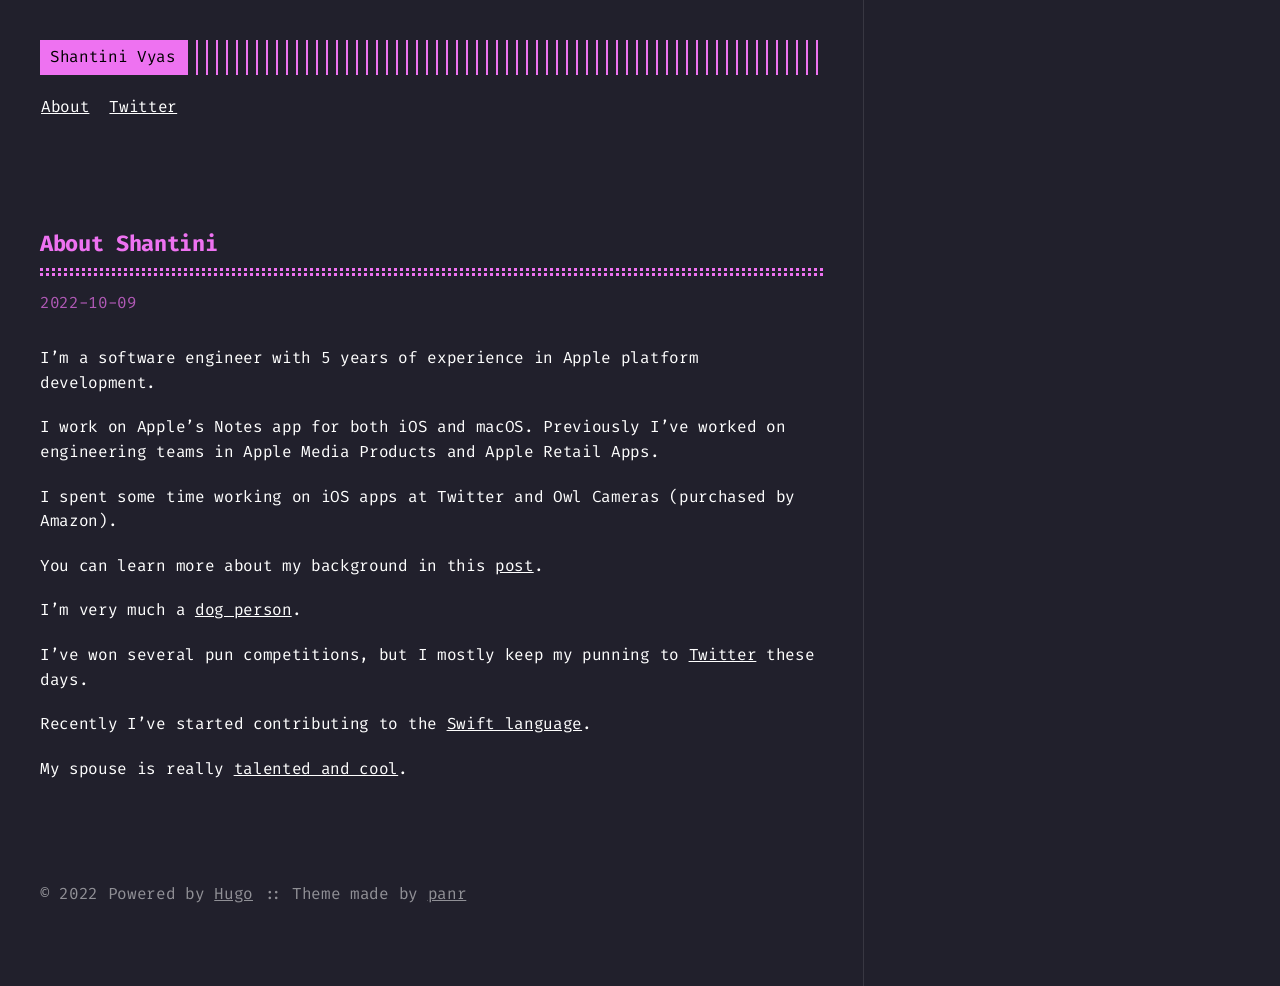
==== about/index.html @ dc6836b6 "deploy: b3198a1be85cbfc86b4d877498c3752a5359cd73" ====
<!doctype html><html lang=en><head><title>About Shantini :: Shantini Vyas</title><meta charset=utf-8><meta name=viewport content="width=device-width,initial-scale=1"><meta name=description content="I&amp;rsquo;m a software engineer with 5 years of experience in Apple platform development.
I work on Apple&amp;rsquo;s Notes app for both iOS and macOS. Previously I&amp;rsquo;ve worked on engineering teams in Apple Media Products and Apple Retail Apps.
I spent some time working on iOS apps at Twitter and Owl Cameras (purchased by Amazon).
You can learn more about my background in this post.
I&amp;rsquo;m very much a dog person."><meta name=keywords content><meta name=robots content="noodp"><link rel=canonical href=https://pershanti.github.io/about/><link rel=stylesheet href=https://pershanti.github.io/assets/style.css><link rel=stylesheet href=https://pershanti.github.io/assets/pink.css><link rel=apple-touch-icon href=https://pershanti.github.io/img/apple-touch-icon-192x192.png><link rel="shortcut icon" href=https://pershanti.github.io/img/favicon/pink.png><meta name=twitter:card content="summary"><meta name=twitter:site content><meta name=twitter:creator content><meta property="og:locale" content="en"><meta property="og:type" content="article"><meta property="og:title" content="About Shantini"><meta property="og:description" content="I&amp;rsquo;m a software engineer with 5 years of experience in Apple platform development.
I work on Apple&amp;rsquo;s Notes app for both iOS and macOS. Previously I&amp;rsquo;ve worked on engineering teams in Apple Media Products and Apple Retail Apps.
I spent some time working on iOS apps at Twitter and Owl Cameras (purchased by Amazon).
You can learn more about my background in this post.
I&amp;rsquo;m very much a dog person."><meta property="og:url" content="https://pershanti.github.io/about/"><meta property="og:site_name" content="Shantini Vyas"><meta property="og:image" content="https://pershanti.github.io/img/favicon/pink.png"><meta property="og:image:width" content="2048"><meta property="og:image:height" content="1024"><meta property="article:published_time" content="2022-10-09 22:17:15 -0400 -0400"></head><body class=pink><div class="container headings--one-size"><header class=header><div class=header__inner><div class=header__logo><a href=/><div class=logo>Shantini Vyas</div></a></div><div class=menu-trigger>menu</div></div><nav class=menu><ul class="menu__inner menu__inner--desktop"><li><a href=/about>About</a></li><li><a href=http://www.twitter.com/shantinix>Twitter</a></li></ul><ul class="menu__inner menu__inner--mobile"><li><a href=/about>About</a></li><li><a href=http://www.twitter.com/shantinix>Twitter</a></li></ul></nav></header><div class=content><div class=post><h1 class=post-title><a href=https://pershanti.github.io/about/>About Shantini</a></h1><div class=post-meta><span class=post-date>2022-10-09</span></div><div class=post-content><div><p>I&rsquo;m a software engineer with 5 years of experience in Apple platform development.</p><p>I work on Apple&rsquo;s Notes app for both iOS and macOS.
Previously I&rsquo;ve worked on engineering teams in Apple Media Products and Apple Retail Apps.</p><p>I spent some time working on iOS apps at Twitter and Owl Cameras (purchased by Amazon).</p><p>You can learn more about my background in this <a href=/posts/how-i-got-into-tech/>post</a>.</p><p>I&rsquo;m very much a <a href=http://instagram.com/pokeyTails>dog person</a>.</p><p>I&rsquo;ve won several pun competitions, but I mostly keep my punning to <a href=http://www.twitter.com/shantinix>Twitter</a> these days.</p><p>Recently I&rsquo;ve started contributing to the <a href=https://forums.swift.org/t/pitch-add-equatable-and-hashable-conformance-to-string-views/60449>Swift language</a>.</p><p>My spouse is really <a href=http://smvyas.github.io>talented and cool</a>.</p></div></div></div></div><footer class=footer><div class=footer__inner><div class=copyright><span>© 2022 Powered by <a href=http://gohugo.io>Hugo</a></span>
<span>:: Theme made by <a href=https://twitter.com/panr>panr</a></span></div></div></footer><script src=https://pershanti.github.io/assets/main.js></script>
<script src=https://pershanti.github.io/assets/prism.js></script></div></body></html>
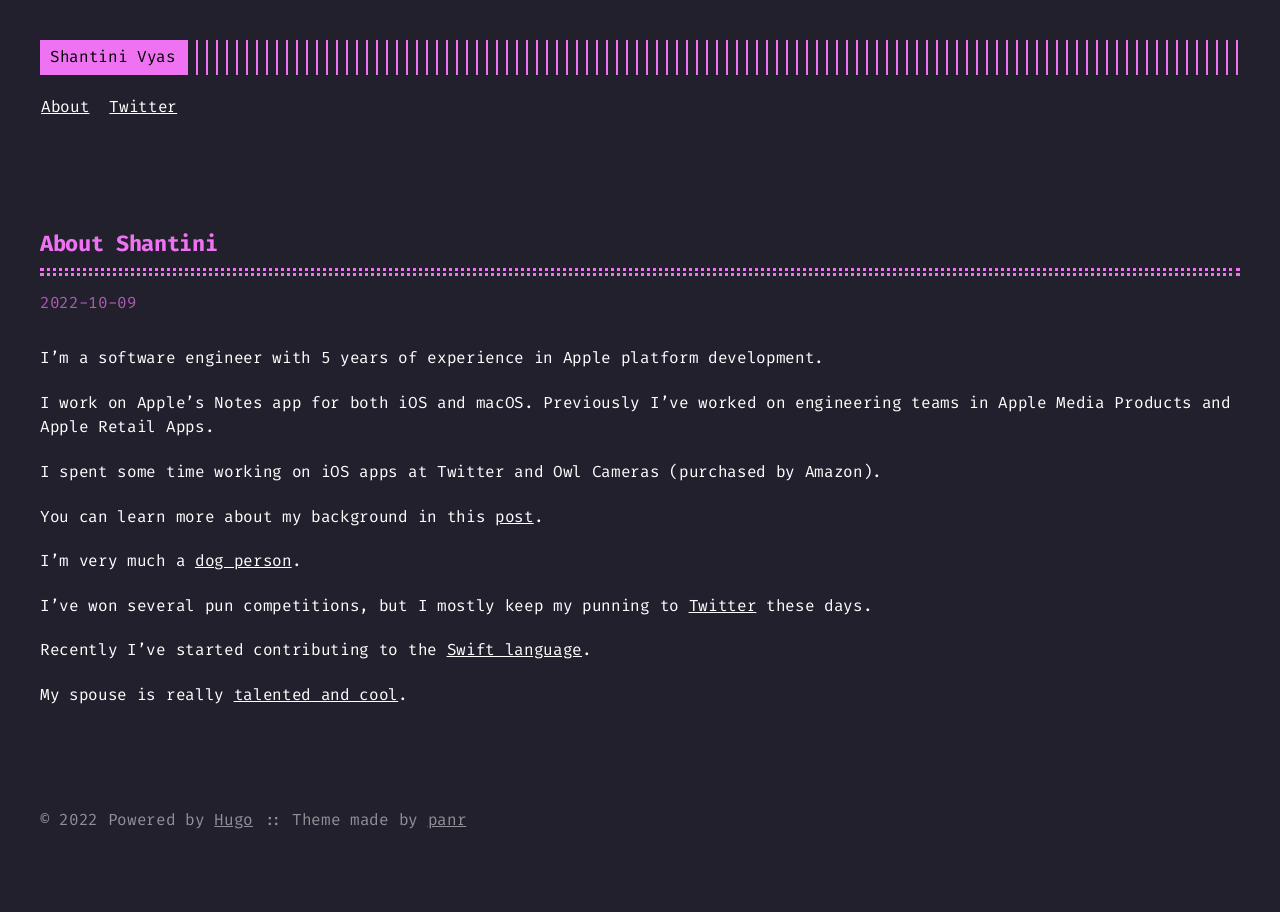
==== commit 42b045ac: "deploy: e532b1d5317a215ee59beb0ac24c78fe226ba949" ====
--- a/about/index.html
+++ b/about/index.html
@@ -6,7 +6,7 @@
 I work on Apple&amp;rsquo;s Notes app for both iOS and macOS. Previously I&amp;rsquo;ve worked on engineering teams in Apple Media Products and Apple Retail Apps.
 I spent some time working on iOS apps at Twitter and Owl Cameras (purchased by Amazon).
 You can learn more about my background in this post.
-I&amp;rsquo;m very much a dog person."><meta property="og:url" content="https://pershanti.github.io/about/"><meta property="og:site_name" content="Shantini Vyas"><meta property="og:image" content="https://pershanti.github.io/img/favicon/pink.png"><meta property="og:image:width" content="2048"><meta property="og:image:height" content="1024"><meta property="article:published_time" content="2022-10-09 22:17:15 -0400 -0400"></head><body class=pink><div class="container headings--one-size"><header class=header><div class=header__inner><div class=header__logo><a href=/><div class=logo>Shantini Vyas</div></a></div><div class=menu-trigger>menu</div></div><nav class=menu><ul class="menu__inner menu__inner--desktop"><li><a href=/about>About</a></li><li><a href=http://www.twitter.com/shantinix>Twitter</a></li></ul><ul class="menu__inner menu__inner--mobile"><li><a href=/about>About</a></li><li><a href=http://www.twitter.com/shantinix>Twitter</a></li></ul></nav></header><div class=content><div class=post><h1 class=post-title><a href=https://pershanti.github.io/about/>About Shantini</a></h1><div class=post-meta><span class=post-date>2022-10-09</span></div><div class=post-content><div><p>I&rsquo;m a software engineer with 5 years of experience in Apple platform development.</p><p>I work on Apple&rsquo;s Notes app for both iOS and macOS.
+I&amp;rsquo;m very much a dog person."><meta property="og:url" content="https://pershanti.github.io/about/"><meta property="og:site_name" content="Shantini Vyas"><meta property="og:image" content="https://pershanti.github.io/img/favicon/pink.png"><meta property="og:image:width" content="2048"><meta property="og:image:height" content="1024"><meta property="article:published_time" content="2022-10-09 22:17:15 -0400 -0400"></head><body class=pink><div class="container full headings--one-size"><header class=header><div class=header__inner><div class=header__logo><a href=/><div class=logo>Shantini Vyas</div></a></div><div class=menu-trigger>menu</div></div><nav class=menu><ul class="menu__inner menu__inner--desktop"><li><a href=/about>About</a></li><li><a href=http://www.twitter.com/shantinix>Twitter</a></li></ul><ul class="menu__inner menu__inner--mobile"><li><a href=/about>About</a></li><li><a href=http://www.twitter.com/shantinix>Twitter</a></li></ul></nav></header><div class=content><div class=post><h1 class=post-title><a href=https://pershanti.github.io/about/>About Shantini</a></h1><div class=post-meta><span class=post-date>2022-10-09</span></div><div class=post-content><div><p>I&rsquo;m a software engineer with 5 years of experience in Apple platform development.</p><p>I work on Apple&rsquo;s Notes app for both iOS and macOS.
 Previously I&rsquo;ve worked on engineering teams in Apple Media Products and Apple Retail Apps.</p><p>I spent some time working on iOS apps at Twitter and Owl Cameras (purchased by Amazon).</p><p>You can learn more about my background in this <a href=/posts/how-i-got-into-tech/>post</a>.</p><p>I&rsquo;m very much a <a href=http://instagram.com/pokeyTails>dog person</a>.</p><p>I&rsquo;ve won several pun competitions, but I mostly keep my punning to <a href=http://www.twitter.com/shantinix>Twitter</a> these days.</p><p>Recently I&rsquo;ve started contributing to the <a href=https://forums.swift.org/t/pitch-add-equatable-and-hashable-conformance-to-string-views/60449>Swift language</a>.</p><p>My spouse is really <a href=http://smvyas.github.io>talented and cool</a>.</p></div></div></div></div><footer class=footer><div class=footer__inner><div class=copyright><span>© 2022 Powered by <a href=http://gohugo.io>Hugo</a></span>
 <span>:: Theme made by <a href=https://twitter.com/panr>panr</a></span></div></div></footer><script src=https://pershanti.github.io/assets/main.js></script>
 <script src=https://pershanti.github.io/assets/prism.js></script></div></body></html>
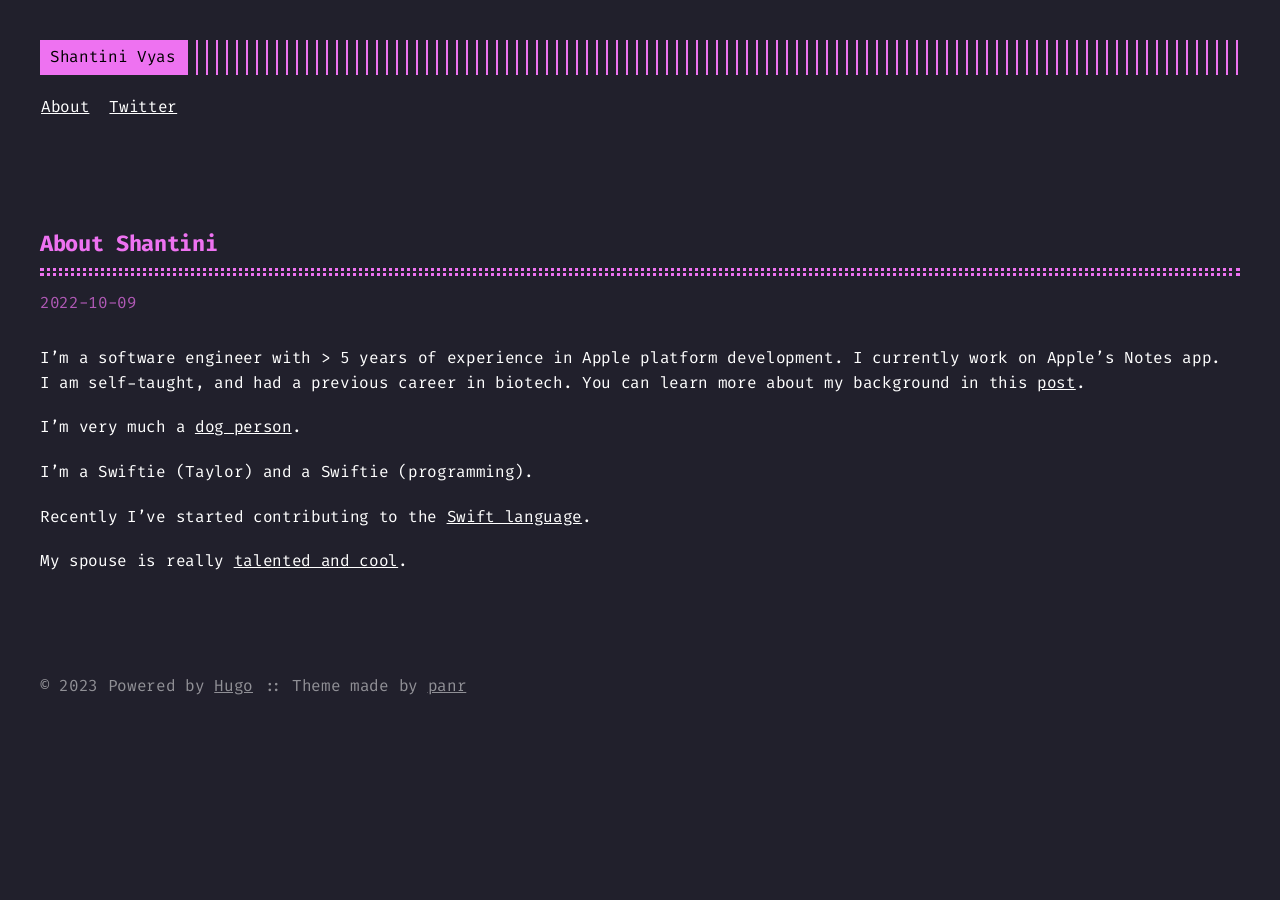
==== commit 666ac748: "deploy: a6fdc5e34785189f3403f254ef1a262cd9739700" ====
--- a/about/index.html
+++ b/about/index.html
@@ -1,12 +1,14 @@
-<!doctype html><html lang=en><head><title>About Shantini :: Shantini Vyas</title><meta charset=utf-8><meta name=viewport content="width=device-width,initial-scale=1"><meta name=description content="I&amp;rsquo;m a software engineer with 5 years of experience in Apple platform development.
-I work on Apple&amp;rsquo;s Notes app for both iOS and macOS. Previously I&amp;rsquo;ve worked on engineering teams in Apple Media Products and Apple Retail Apps.
-I spent some time working on iOS apps at Twitter and Owl Cameras (purchased by Amazon).
-You can learn more about my background in this post.
-I&amp;rsquo;m very much a dog person."><meta name=keywords content><meta name=robots content="noodp"><link rel=canonical href=https://pershanti.github.io/about/><link rel=stylesheet href=https://pershanti.github.io/assets/style.css><link rel=stylesheet href=https://pershanti.github.io/assets/pink.css><link rel=apple-touch-icon href=https://pershanti.github.io/img/apple-touch-icon-192x192.png><link rel="shortcut icon" href=https://pershanti.github.io/img/favicon/pink.png><meta name=twitter:card content="summary"><meta name=twitter:site content><meta name=twitter:creator content><meta property="og:locale" content="en"><meta property="og:type" content="article"><meta property="og:title" content="About Shantini"><meta property="og:description" content="I&amp;rsquo;m a software engineer with 5 years of experience in Apple platform development.
-I work on Apple&amp;rsquo;s Notes app for both iOS and macOS. Previously I&amp;rsquo;ve worked on engineering teams in Apple Media Products and Apple Retail Apps.
-I spent some time working on iOS apps at Twitter and Owl Cameras (purchased by Amazon).
-You can learn more about my background in this post.
-I&amp;rsquo;m very much a dog person."><meta property="og:url" content="https://pershanti.github.io/about/"><meta property="og:site_name" content="Shantini Vyas"><meta property="og:image" content="https://pershanti.github.io/img/favicon/pink.png"><meta property="og:image:width" content="2048"><meta property="og:image:height" content="1024"><meta property="article:published_time" content="2022-10-09 22:17:15 -0400 -0400"></head><body class=pink><div class="container full headings--one-size"><header class=header><div class=header__inner><div class=header__logo><a href=/><div class=logo>Shantini Vyas</div></a></div><div class=menu-trigger>menu</div></div><nav class=menu><ul class="menu__inner menu__inner--desktop"><li><a href=/about>About</a></li><li><a href=http://www.twitter.com/shantinix>Twitter</a></li></ul><ul class="menu__inner menu__inner--mobile"><li><a href=/about>About</a></li><li><a href=http://www.twitter.com/shantinix>Twitter</a></li></ul></nav></header><div class=content><div class=post><h1 class=post-title><a href=https://pershanti.github.io/about/>About Shantini</a></h1><div class=post-meta><span class=post-date>2022-10-09</span></div><div class=post-content><div><p>I&rsquo;m a software engineer with 5 years of experience in Apple platform development.</p><p>I work on Apple&rsquo;s Notes app for both iOS and macOS.
-Previously I&rsquo;ve worked on engineering teams in Apple Media Products and Apple Retail Apps.</p><p>I spent some time working on iOS apps at Twitter and Owl Cameras (purchased by Amazon).</p><p>You can learn more about my background in this <a href=/posts/how-i-got-into-tech/>post</a>.</p><p>I&rsquo;m very much a <a href=http://instagram.com/pokeyTails>dog person</a>.</p><p>I&rsquo;ve won several pun competitions, but I mostly keep my punning to <a href=http://www.twitter.com/shantinix>Twitter</a> these days.</p><p>Recently I&rsquo;ve started contributing to the <a href=https://forums.swift.org/t/pitch-add-equatable-and-hashable-conformance-to-string-views/60449>Swift language</a>.</p><p>My spouse is really <a href=http://smvyas.github.io>talented and cool</a>.</p></div></div></div></div><footer class=footer><div class=footer__inner><div class=copyright><span>© 2022 Powered by <a href=http://gohugo.io>Hugo</a></span>
+<!doctype html><html lang=en><head><title>About Shantini :: Shantini Vyas</title><meta charset=utf-8><meta name=viewport content="width=device-width,initial-scale=1"><meta name=description content="I&amp;rsquo;m a software engineer with &amp;gt; 5 years of experience in Apple platform development. I currently work on Apple&amp;rsquo;s Notes app. I am self-taught, and had a previous career in biotech. You can learn more about my background in this post.
+I&amp;rsquo;m very much a dog person.
+I’m a Swiftie (Taylor) and a Swiftie (programming).
+Recently I&amp;rsquo;ve started contributing to the Swift language.
+My spouse is really talented and cool."><meta name=keywords content><meta name=robots content="noodp"><link rel=canonical href=https://pershanti.github.io/about/><link rel=stylesheet href=https://pershanti.github.io/assets/style.css><link rel=stylesheet href=https://pershanti.github.io/assets/pink.css><link rel=apple-touch-icon href=https://pershanti.github.io/img/apple-touch-icon-192x192.png><link rel="shortcut icon" href=https://pershanti.github.io/img/favicon/pink.png><meta name=twitter:card content="summary"><meta name=twitter:site content><meta name=twitter:creator content><meta property="og:locale" content="en"><meta property="og:type" content="article"><meta property="og:title" content="About Shantini"><meta property="og:description" content="I&amp;rsquo;m a software engineer with &amp;gt; 5 years of experience in Apple platform development. I currently work on Apple&amp;rsquo;s Notes app. I am self-taught, and had a previous career in biotech. You can learn more about my background in this post.
+I&amp;rsquo;m very much a dog person.
+I’m a Swiftie (Taylor) and a Swiftie (programming).
+Recently I&amp;rsquo;ve started contributing to the Swift language.
+My spouse is really talented and cool."><meta property="og:url" content="https://pershanti.github.io/about/"><meta property="og:site_name" content="Shantini Vyas"><meta property="og:image" content="https://pershanti.github.io/img/favicon/pink.png"><meta property="og:image:width" content="2048"><meta property="og:image:height" content="1024"><meta property="article:published_time" content="2022-10-09 22:17:15 -0400 -0400"></head><body class=pink><div class="container full headings--one-size"><header class=header><div class=header__inner><div class=header__logo><a href=/><div class=logo>Shantini Vyas</div></a></div><div class=menu-trigger>menu</div></div><nav class=menu><ul class="menu__inner menu__inner--desktop"><li><a href=/about>About</a></li><li><a href=http://www.twitter.com/shantinix>Twitter</a></li></ul><ul class="menu__inner menu__inner--mobile"><li><a href=/about>About</a></li><li><a href=http://www.twitter.com/shantinix>Twitter</a></li></ul></nav></header><div class=content><div class=post><h1 class=post-title><a href=https://pershanti.github.io/about/>About Shantini</a></h1><div class=post-meta><span class=post-date>2022-10-09</span></div><div class=post-content><div><p>I&rsquo;m a software engineer with > 5 years of experience in Apple platform development.
+I currently work on Apple&rsquo;s Notes app.
+I am self-taught, and had a previous career in biotech.
+You can learn more about my background in this <a href=/posts/how-i-got-into-tech/>post</a>.</p><p>I&rsquo;m very much a <a href=http://instagram.com/pokeyTails>dog person</a>.</p><p>I’m a Swiftie (Taylor) and a Swiftie (programming).</p><p>Recently I&rsquo;ve started contributing to the <a href=https://forums.swift.org/t/pitch-add-equatable-and-hashable-conformance-to-string-views/60449>Swift language</a>.</p><p>My spouse is really <a href=http://smvyas.github.io>talented and cool</a>.</p></div></div></div></div><footer class=footer><div class=footer__inner><div class=copyright><span>© 2023 Powered by <a href=http://gohugo.io>Hugo</a></span>
 <span>:: Theme made by <a href=https://twitter.com/panr>panr</a></span></div></div></footer><script src=https://pershanti.github.io/assets/main.js></script>
 <script src=https://pershanti.github.io/assets/prism.js></script></div></body></html>
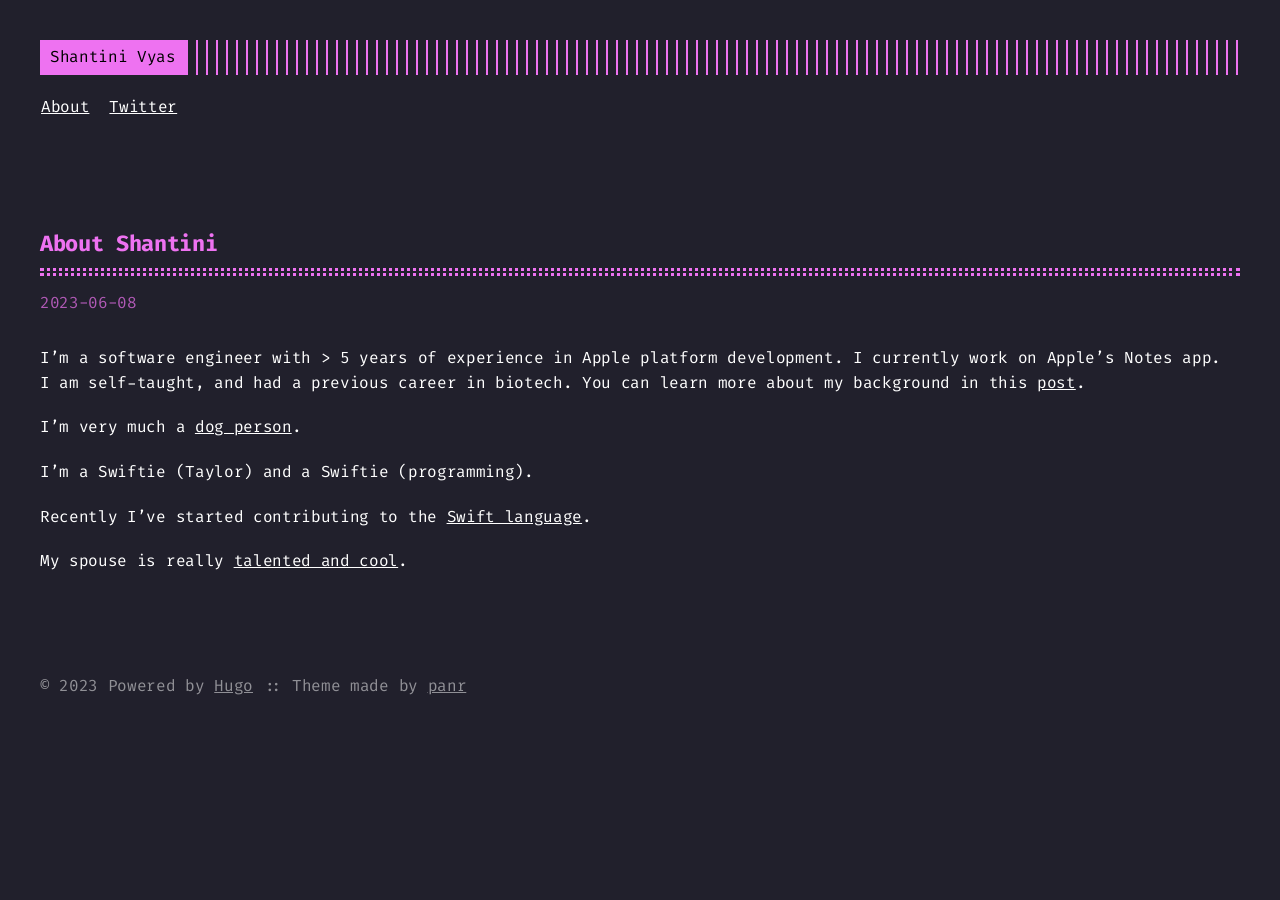
==== commit 5bf14124: "deploy: d4ade92e7e838566def5631358ce5d88c1cb52f1" ====
--- a/about/index.html
+++ b/about/index.html
@@ -6,7 +6,7 @@
 I&amp;rsquo;m very much a dog person.
 I’m a Swiftie (Taylor) and a Swiftie (programming).
 Recently I&amp;rsquo;ve started contributing to the Swift language.
-My spouse is really talented and cool."><meta property="og:url" content="https://pershanti.github.io/about/"><meta property="og:site_name" content="Shantini Vyas"><meta property="og:image" content="https://pershanti.github.io/img/favicon/pink.png"><meta property="og:image:width" content="2048"><meta property="og:image:height" content="1024"><meta property="article:published_time" content="2022-10-09 22:17:15 -0400 -0400"></head><body class=pink><div class="container full headings--one-size"><header class=header><div class=header__inner><div class=header__logo><a href=/><div class=logo>Shantini Vyas</div></a></div><div class=menu-trigger>menu</div></div><nav class=menu><ul class="menu__inner menu__inner--desktop"><li><a href=/about>About</a></li><li><a href=http://www.twitter.com/shantinix>Twitter</a></li></ul><ul class="menu__inner menu__inner--mobile"><li><a href=/about>About</a></li><li><a href=http://www.twitter.com/shantinix>Twitter</a></li></ul></nav></header><div class=content><div class=post><h1 class=post-title><a href=https://pershanti.github.io/about/>About Shantini</a></h1><div class=post-meta><span class=post-date>2022-10-09</span></div><div class=post-content><div><p>I&rsquo;m a software engineer with > 5 years of experience in Apple platform development.
+My spouse is really talented and cool."><meta property="og:url" content="https://pershanti.github.io/about/"><meta property="og:site_name" content="Shantini Vyas"><meta property="og:image" content="https://pershanti.github.io/img/favicon/pink.png"><meta property="og:image:width" content="2048"><meta property="og:image:height" content="1024"><meta property="article:published_time" content="2023-06-08 00:00:00 +0000 UTC"></head><body class=pink><div class="container full headings--one-size"><header class=header><div class=header__inner><div class=header__logo><a href=/><div class=logo>Shantini Vyas</div></a></div><div class=menu-trigger>menu</div></div><nav class=menu><ul class="menu__inner menu__inner--desktop"><li><a href=/about>About</a></li><li><a href=http://www.twitter.com/shantinix>Twitter</a></li></ul><ul class="menu__inner menu__inner--mobile"><li><a href=/about>About</a></li><li><a href=http://www.twitter.com/shantinix>Twitter</a></li></ul></nav></header><div class=content><div class=post><h1 class=post-title><a href=https://pershanti.github.io/about/>About Shantini</a></h1><div class=post-meta><span class=post-date>2023-06-08</span></div><div class=post-content><div><p>I&rsquo;m a software engineer with > 5 years of experience in Apple platform development.
 I currently work on Apple&rsquo;s Notes app.
 I am self-taught, and had a previous career in biotech.
 You can learn more about my background in this <a href=/posts/how-i-got-into-tech/>post</a>.</p><p>I&rsquo;m very much a <a href=http://instagram.com/pokeyTails>dog person</a>.</p><p>I’m a Swiftie (Taylor) and a Swiftie (programming).</p><p>Recently I&rsquo;ve started contributing to the <a href=https://forums.swift.org/t/pitch-add-equatable-and-hashable-conformance-to-string-views/60449>Swift language</a>.</p><p>My spouse is really <a href=http://smvyas.github.io>talented and cool</a>.</p></div></div></div></div><footer class=footer><div class=footer__inner><div class=copyright><span>© 2023 Powered by <a href=http://gohugo.io>Hugo</a></span>
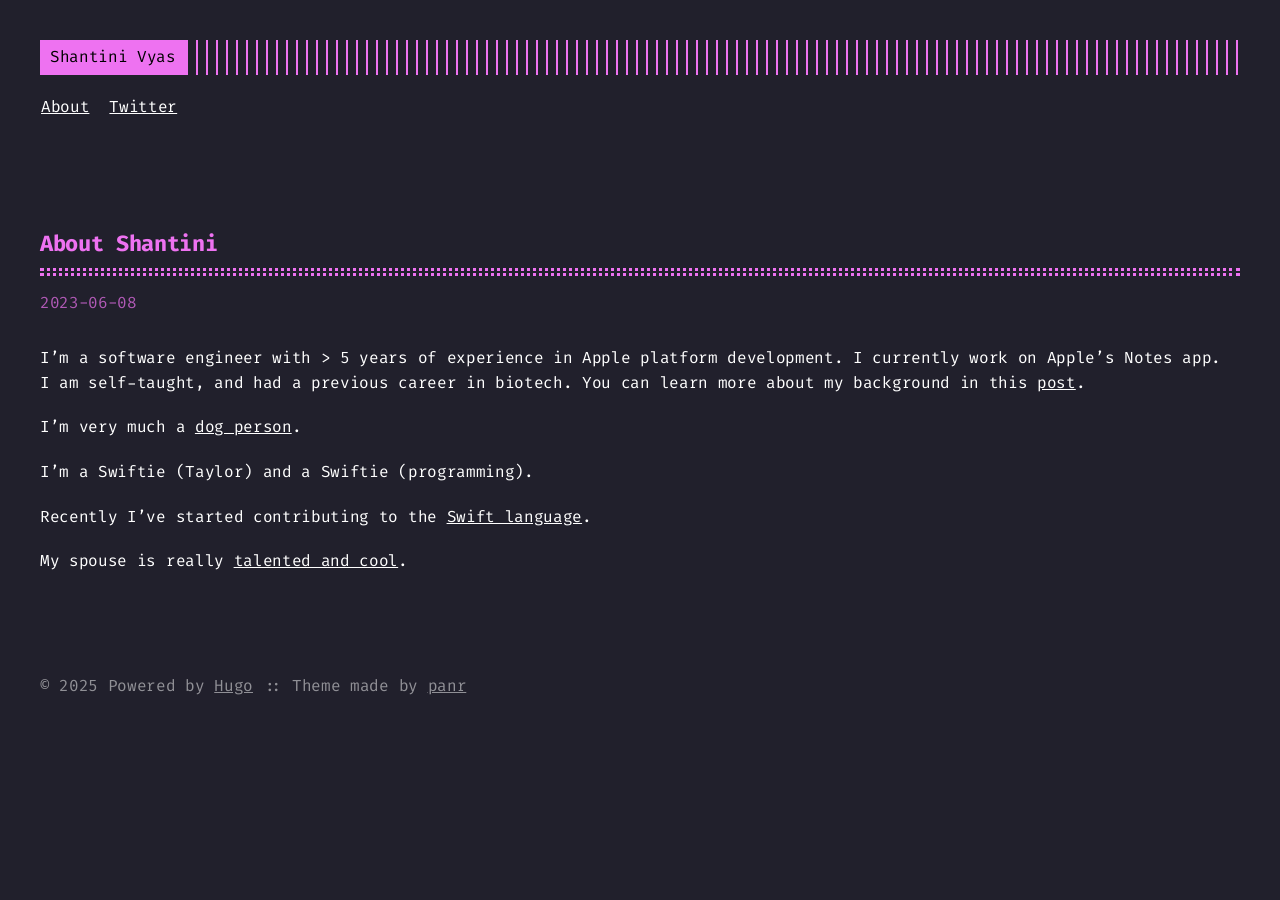
==== commit 6f236315: "deploy: 60b3bd493b0ad9f62d7b8fd8af2e0bd37b622561" ====
--- a/about/index.html
+++ b/about/index.html
@@ -1,14 +1,16 @@
-<!doctype html><html lang=en><head><title>About Shantini :: Shantini Vyas</title><meta charset=utf-8><meta name=viewport content="width=device-width,initial-scale=1"><meta name=description content="I&amp;rsquo;m a software engineer with &amp;gt; 5 years of experience in Apple platform development. I currently work on Apple&amp;rsquo;s Notes app. I am self-taught, and had a previous career in biotech. You can learn more about my background in this post.
-I&amp;rsquo;m very much a dog person.
+<!doctype html><html lang=en><head><title>About Shantini :: Shantini Vyas</title>
+<meta charset=utf-8><meta name=viewport content="width=device-width,initial-scale=1"><meta name=description content="I&rsquo;m a software engineer with > 5 years of experience in Apple platform development. I currently work on Apple&rsquo;s Notes app. I am self-taught, and had a previous career in biotech. You can learn more about my background in this post.
+I&rsquo;m very much a dog person.
 I’m a Swiftie (Taylor) and a Swiftie (programming).
-Recently I&amp;rsquo;ve started contributing to the Swift language.
-My spouse is really talented and cool."><meta name=keywords content><meta name=robots content="noodp"><link rel=canonical href=https://pershanti.github.io/about/><link rel=stylesheet href=https://pershanti.github.io/assets/style.css><link rel=stylesheet href=https://pershanti.github.io/assets/pink.css><link rel=apple-touch-icon href=https://pershanti.github.io/img/apple-touch-icon-192x192.png><link rel="shortcut icon" href=https://pershanti.github.io/img/favicon/pink.png><meta name=twitter:card content="summary"><meta name=twitter:site content><meta name=twitter:creator content><meta property="og:locale" content="en"><meta property="og:type" content="article"><meta property="og:title" content="About Shantini"><meta property="og:description" content="I&amp;rsquo;m a software engineer with &amp;gt; 5 years of experience in Apple platform development. I currently work on Apple&amp;rsquo;s Notes app. I am self-taught, and had a previous career in biotech. You can learn more about my background in this post.
-I&amp;rsquo;m very much a dog person.
+Recently I&rsquo;ve started contributing to the Swift language.
+My spouse is really talented and cool.
+"><meta name=keywords content><meta name=robots content="noodp"><link rel=canonical href=https://pershanti.github.io/about/><link rel=stylesheet href=https://pershanti.github.io/assets/style.css><link rel=stylesheet href=https://pershanti.github.io/assets/pink.css><link rel=apple-touch-icon href=https://pershanti.github.io/img/apple-touch-icon-192x192.png><link rel="shortcut icon" href=https://pershanti.github.io/img/favicon/pink.png><meta name=twitter:card content="summary"><meta name=twitter:site content><meta name=twitter:creator content><meta property="og:locale" content="en"><meta property="og:type" content="article"><meta property="og:title" content="About Shantini"><meta property="og:description" content="I&rsquo;m a software engineer with > 5 years of experience in Apple platform development. I currently work on Apple&rsquo;s Notes app. I am self-taught, and had a previous career in biotech. You can learn more about my background in this post.
+I&rsquo;m very much a dog person.
 I’m a Swiftie (Taylor) and a Swiftie (programming).
-Recently I&amp;rsquo;ve started contributing to the Swift language.
-My spouse is really talented and cool."><meta property="og:url" content="https://pershanti.github.io/about/"><meta property="og:site_name" content="Shantini Vyas"><meta property="og:image" content="https://pershanti.github.io/img/favicon/pink.png"><meta property="og:image:width" content="2048"><meta property="og:image:height" content="1024"><meta property="article:published_time" content="2023-06-08 00:00:00 +0000 UTC"></head><body class=pink><div class="container full headings--one-size"><header class=header><div class=header__inner><div class=header__logo><a href=/><div class=logo>Shantini Vyas</div></a></div><div class=menu-trigger>menu</div></div><nav class=menu><ul class="menu__inner menu__inner--desktop"><li><a href=/about>About</a></li><li><a href=http://www.twitter.com/shantinix>Twitter</a></li></ul><ul class="menu__inner menu__inner--mobile"><li><a href=/about>About</a></li><li><a href=http://www.twitter.com/shantinix>Twitter</a></li></ul></nav></header><div class=content><div class=post><h1 class=post-title><a href=https://pershanti.github.io/about/>About Shantini</a></h1><div class=post-meta><span class=post-date>2023-06-08</span></div><div class=post-content><div><p>I&rsquo;m a software engineer with > 5 years of experience in Apple platform development.
+Recently I&rsquo;ve started contributing to the Swift language.
+My spouse is really talented and cool.
+"><meta property="og:url" content="https://pershanti.github.io/about/"><meta property="og:site_name" content="Shantini Vyas"><meta property="og:image" content="https://pershanti.github.io/img/favicon/pink.png"><meta property="og:image:width" content="2048"><meta property="og:image:height" content="1024"><meta property="article:published_time" content="2023-06-08 00:00:00 +0000 UTC"></head><body class=pink><div class="container full headings--one-size"><header class=header><div class=header__inner><div class=header__logo><a href=/><div class=logo>Shantini Vyas</div></a></div><div class=menu-trigger>menu</div></div><nav class=menu><ul class="menu__inner menu__inner--desktop"><li><a href=/about>About</a></li><li><a href=http://www.twitter.com/shantinix>Twitter</a></li></ul><ul class="menu__inner menu__inner--mobile"><li><a href=/about>About</a></li><li><a href=http://www.twitter.com/shantinix>Twitter</a></li></ul></nav></header><div class=content><div class=post><h1 class=post-title><a href=https://pershanti.github.io/about/>About Shantini</a></h1><div class=post-meta><span class=post-date>2023-06-08</span></div><div class=post-content><div><p>I&rsquo;m a software engineer with > 5 years of experience in Apple platform development.
 I currently work on Apple&rsquo;s Notes app.
 I am self-taught, and had a previous career in biotech.
-You can learn more about my background in this <a href=/posts/how-i-got-into-tech/>post</a>.</p><p>I&rsquo;m very much a <a href=http://instagram.com/pokeyTails>dog person</a>.</p><p>I’m a Swiftie (Taylor) and a Swiftie (programming).</p><p>Recently I&rsquo;ve started contributing to the <a href=https://forums.swift.org/t/pitch-add-equatable-and-hashable-conformance-to-string-views/60449>Swift language</a>.</p><p>My spouse is really <a href=http://smvyas.github.io>talented and cool</a>.</p></div></div></div></div><footer class=footer><div class=footer__inner><div class=copyright><span>© 2023 Powered by <a href=http://gohugo.io>Hugo</a></span>
-<span>:: Theme made by <a href=https://twitter.com/panr>panr</a></span></div></div></footer><script src=https://pershanti.github.io/assets/main.js></script>
-<script src=https://pershanti.github.io/assets/prism.js></script></div></body></html>+You can learn more about my background in this <a href=/posts/how-i-got-into-tech/>post</a>.</p><p>I&rsquo;m very much a <a href=http://instagram.com/pokeyTails>dog person</a>.</p><p>I’m a Swiftie (Taylor) and a Swiftie (programming).</p><p>Recently I&rsquo;ve started contributing to the <a href=https://forums.swift.org/t/pitch-add-equatable-and-hashable-conformance-to-string-views/60449>Swift language</a>.</p><p>My spouse is really <a href=http://smvyas.github.io>talented and cool</a>.</p></div></div></div></div><footer class=footer><div class=footer__inner><div class=copyright><span>© 2025 Powered by <a href=http://gohugo.io>Hugo</a></span>
+<span>:: Theme made by <a href=https://twitter.com/panr>panr</a></span></div></div></footer><script src=https://pershanti.github.io/assets/main.js></script><script src=https://pershanti.github.io/assets/prism.js></script></div></body></html>
